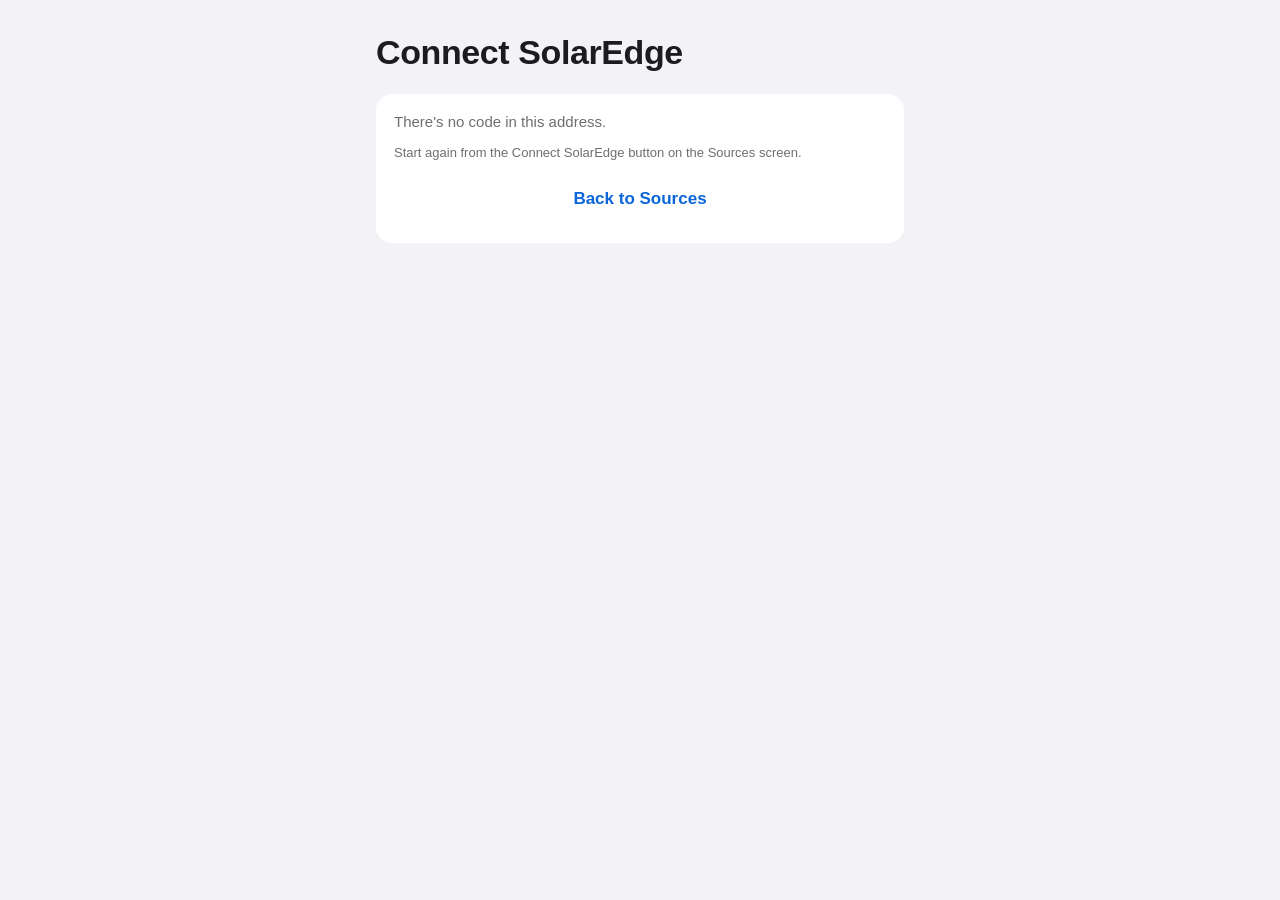
==== web/callback.html @ 24ef2c33 "Add files via upload" ====
<!doctype html>
<html lang="en">
<head>
<meta charset="utf-8">
<meta name="viewport" content="width=device-width, initial-scale=1, viewport-fit=cover">
<meta name="robots" content="noindex">
<meta name="referrer" content="no-referrer">
<title>Connect SolarEdge · Home Solar</title>
<link rel="icon" href="icon.svg" type="image/svg+xml">
<link rel="stylesheet" href="style.css">
<style>
  main { padding-bottom: 40px; }
  .code { font: 15px/1.4 ui-monospace, SFMono-Regular, Menlo, monospace; word-break: break-all; background: var(--bg); border-radius: 10px; padding: 12px; user-select: all; }
  .btn { display: flex; align-items: center; justify-content: center; min-height: 50px; border: 0; border-radius: 12px; background: var(--accent); color: #fff; font-size: 17px; font-weight: 600; text-decoration: none; cursor: pointer; }
  .btn.secondary { background: var(--card); color: var(--accent); }
  ol { margin: 0; padding-left: 20px; display: flex; flex-direction: column; gap: 8px; font-size: 15px; line-height: 1.4; }
</style>
</head>
<body>
<main id="m">
  <h1>Connect SolarEdge</h1>
</main>
<script>
(() => {
  const m = document.getElementById("m");
  const q = new URLSearchParams(location.search);
  const code = q.get("code"), err = q.get("error_description") || q.get("error");
  const owner = location.hostname.split(".")[0];
  const repo = location.pathname.split("/").filter(Boolean)[0] || "home-solar";
  const run = `https://github.com/${owner}/${repo}/actions/workflows/connect.yml`;
  const esc = (s) => String(s).replace(/[&<>"']/g, (c) => ({ "&": "&amp;", "<": "&lt;", ">": "&gt;", '"': "&quot;", "'": "&#39;" })[c]);
  // keep the code out of the address bar and history
  history.replaceState(null, "", location.pathname);

  if (!code) {
    m.insertAdjacentHTML("beforeend", `<section class="card"><span class="label">${err ? "SolarEdge said: " + esc(err) : "There's no code in this address."}</span>
      <span class="small">Start again from the Connect SolarEdge button on the Sources screen.</span>
      <a class="btn secondary" href="./#sources">Back to Sources</a></section>`);
    return;
  }
  m.insertAdjacentHTML("beforeend", `
    <section class="card">
      <span class="label">SolarEdge approved access${q.get("site_id") ? " to site " + esc(q.get("site_id")) : ""}. Here's your one-time code:</span>
      <div class="code" id="code">${esc(code)}</div>
      <button class="btn" type="button" id="copy">Copy code</button>
    </section>
    <section class="card">
      <ol>
        <li>Open the Connect SolarEdge workflow in GitHub.</li>
        <li>Tap <b>Run workflow</b>, paste the code, and run it.</li>
        <li>When it turns green, the site rebuilds with your solar data in a minute or two.</li>
      </ol>
      <span class="small">Do this straight away. The code only works once and expires within minutes.</span>
      <a class="btn secondary" href="${run}" target="_blank" rel="noopener">Open the workflow</a>
    </section>`);
  document.getElementById("copy").addEventListener("click", async (e) => {
    try { await navigator.clipboard.writeText(code); e.target.textContent = "Copied"; }
    catch { getSelection().selectAllChildren(document.getElementById("code")); e.target.textContent = "Select and copy the code above"; }
  });
})();
</script>
</body>
</html>
---- web/style.css ----
:root {
  --bg: #F2F2F7;
  --card: #FFFFFF;
  --text: #1C1C1E;
  --muted: #6E6E73;
  --faint: #8A8A8E;
  --sep: #E5E5EA;
  --track: #E5E5EA;
  --chev: #C4C4C6;
  --tabbar: rgba(249, 249, 249, 0.92);
  --tabline: #C6C6C8;
  --accent: #0A66D8;
  --grid: #0A66D8;
  --solar: #F08A00;
  --export: #F7C27A;
  --select: #EEF3FB;
  --good: #248A3D;
  color-scheme: light;
}
@media (prefers-color-scheme: dark) {
  :root {
    --bg: #000000;
    --card: #1C1C1E;
    --text: #F5F5F7;
    --muted: #A1A1A6;
    --faint: #8E8E93;
    --sep: #38383A;
    --track: #3A3A3C;
    --chev: #5A5A5E;
    --tabbar: rgba(22, 22, 24, 0.92);
    --tabline: #38383A;
    --accent: #409CFF;
    --grid: #409CFF;
    --solar: #FF9F0A;
    --export: #8F5A12;
    --select: #1F2A3A;
    --good: #30D158;
    color-scheme: dark;
  }
}

* { box-sizing: border-box; }
html { -webkit-text-size-adjust: 100%; }
body {
  margin: 0;
  background: var(--bg);
  color: var(--text);
  font: 17px/1.3 -apple-system, BlinkMacSystemFont, "SF Pro Text", "Helvetica Neue", Helvetica, Arial, sans-serif;
  -webkit-font-smoothing: antialiased;
  -webkit-tap-highlight-color: transparent;
}
a { color: var(--accent); }
button { font: inherit; color: inherit; }
.num { font-variant-numeric: tabular-nums; }

main {
  max-width: 560px;
  margin: 0 auto;
  padding: calc(env(safe-area-inset-top) + 28px) 16px calc(env(safe-area-inset-bottom) + 104px);
  display: flex;
  flex-direction: column;
  gap: 20px;
}

/* headers */
.head { display: flex; align-items: flex-end; justify-content: space-between; gap: 12px; }
.eyebrow { font-size: 13px; font-weight: 600; letter-spacing: .2px; color: var(--muted); text-transform: uppercase; }
h1 { margin: 2px 0 0; font-size: 34px; font-weight: 700; letter-spacing: -.4px; }
.monthnav { display: flex; gap: 4px; }
.monthnav button {
  width: 44px; height: 44px; border: 0; border-radius: 22px; background: var(--card);
  display: grid; place-items: center; cursor: pointer; color: var(--accent);
}
.monthnav button:disabled { color: var(--chev); cursor: default; }
.monthnav svg { width: 18px; height: 18px; fill: none; stroke: currentColor; stroke-width: 2.4; stroke-linecap: round; stroke-linejoin: round; }

/* cards */
.card { background: var(--card); border-radius: 16px; padding: 18px; display: flex; flex-direction: column; gap: 12px; }
.label { font-size: 15px; color: var(--muted); }
.small { font-size: 13px; color: var(--muted); line-height: 1.45; }
.hero { display: flex; align-items: baseline; gap: 6px; }
.hero b { font-size: 56px; font-weight: 600; letter-spacing: -1.5px; line-height: 1; }
.hero span { font-size: 20px; font-weight: 500; color: var(--muted); }
.split { display: flex; height: 8px; gap: 2px; border-radius: 4px; overflow: hidden; }
.split i { display: block; height: 100%; }
.legend { display: flex; flex-wrap: wrap; gap: 6px 16px; font-size: 13px; color: var(--muted); }
.legend span { display: inline-flex; align-items: center; gap: 6px; }
.legend i { width: 8px; height: 8px; border-radius: 2px; display: inline-block; }

.tiles { display: grid; grid-template-columns: repeat(2, minmax(0, 1fr)); gap: 12px; }
.tile { background: var(--card); border-radius: 16px; padding: 14px 16px; display: flex; flex-direction: column; gap: 4px; }
.tile .k { display: flex; align-items: center; gap: 6px; font-size: 13px; color: var(--muted); }
.tile .k svg { width: 14px; height: 14px; fill: none; stroke-width: 2.4; stroke-linecap: round; stroke-linejoin: round; }
.tile .v { font-size: 26px; font-weight: 600; }
.tile .v small { font-size: 15px; font-weight: 500; color: var(--muted); }

/* grouped list */
.list { background: var(--card); border-radius: 12px; overflow: hidden; }
.row { display: flex; justify-content: space-between; align-items: center; gap: 12px; padding: 12px 16px; min-height: 46px; }
.row + .row { border-top: .5px solid var(--sep); }
.row .val { color: var(--muted); text-align: right; }
.row .strong { color: var(--text); font-weight: 600; }
a.row { color: var(--text); text-decoration: none; }
.chev { width: 9px; height: 15px; fill: none; stroke: var(--chev); stroke-width: 2.2; stroke-linecap: round; stroke-linejoin: round; flex-shrink: 0; }
.section { font-size: 13px; color: var(--muted); padding: 0 16px; margin-bottom: -12px; text-transform: uppercase; }
.foot { font-size: 13px; color: var(--muted); padding: 0 16px; margin-top: -12px; line-height: 1.4; }
.ok { color: var(--good); font-weight: 500; }

.icon { width: 30px; height: 30px; border-radius: 7px; display: grid; place-items: center; flex-shrink: 0; }
.icon svg { width: 18px; height: 18px; fill: none; stroke: #fff; stroke-width: 2.2; stroke-linecap: round; stroke-linejoin: round; }

/* days chart */
.chart { display: flex; align-items: stretch; gap: 2px; height: 250px; }
.chart button {
  flex: 1; min-width: 0; padding: 0; border: 0; border-radius: 4px; background: transparent; cursor: pointer;
  display: flex; flex-direction: column;
}
.chart button[aria-pressed="true"] { background: var(--select); }
.chart .up { display: flex; flex-direction: column; justify-content: flex-end; align-items: center; }
.chart .dn { display: flex; flex-direction: column; justify-content: flex-start; align-items: center; border-top: 1px solid var(--sep); }
.chart .up i, .chart .dn i { display: block; width: min(6px, 70%); }
.chart .up i:first-child { border-radius: 3px 3px 0 0; }
.chart .dn i { border-radius: 0 0 3px 3px; }
.chart .gap { opacity: .25; }
.axis { display: flex; justify-content: space-between; font-size: 11px; color: var(--muted); padding: 0 2px; }

/* today curve */
.curve { width: 100%; height: 120px; display: block; }

/* panels */
.pgrid { display: grid; grid-template-columns: repeat(4, minmax(0, 1fr)); gap: 8px; margin-top: -8px; }
.panel { background: var(--card); border-radius: 12px; padding: 10px 10px 9px; display: flex; flex-direction: column; gap: 4px; outline-offset: -2px; }
.panel .id { font-size: 12px; color: var(--muted); }
.panel .wh { font-size: 19px; font-weight: 600; }
.panel .wh small { font-size: 12px; font-weight: 500; color: var(--muted); }
.bar { height: 4px; border-radius: 2px; background: var(--track); overflow: hidden; }
.bar i { display: block; height: 100%; background: var(--solar); }
.bar.thick { height: 8px; border-radius: 4px; }
.back { display: inline-flex; align-items: center; gap: 2px; min-height: 44px; margin: -14px 0 -18px -6px; text-decoration: none; font-size: 17px; }
.back svg { width: 22px; height: 22px; fill: none; stroke: currentColor; stroke-width: 2.4; stroke-linecap: round; stroke-linejoin: round; }

.empty { text-align: center; padding: 28px 18px; align-items: center; }
.empty .big { width: 52px; height: 52px; border-radius: 14px; display: grid; place-items: center; background: var(--solar); }
.empty .big svg { width: 28px; height: 28px; fill: none; stroke: #fff; stroke-width: 2; stroke-linecap: round; }
.empty h2 { margin: 4px 0 0; font-size: 20px; font-weight: 600; }

/* tab bar */
.tabs {
  position: fixed; left: 0; right: 0; bottom: 0; z-index: 5;
  display: flex; justify-content: space-around;
  padding: 7px 0 calc(env(safe-area-inset-bottom) + 6px);
  background: var(--tabbar);
  -webkit-backdrop-filter: saturate(180%) blur(20px); backdrop-filter: saturate(180%) blur(20px);
  border-top: .5px solid var(--tabline);
}
.tabs a {
  display: flex; flex-direction: column; align-items: center; gap: 3px; min-width: 64px; min-height: 44px;
  color: var(--faint); text-decoration: none; font-size: 10px; font-weight: 500;
}
.tabs a[aria-current="page"] { color: var(--accent); }
.tabs svg { width: 24px; height: 24px; fill: none; stroke: currentColor; stroke-width: 2; stroke-linecap: round; stroke-linejoin: round; }

.loading { color: var(--muted); text-align: center; padding-top: 30vh; }
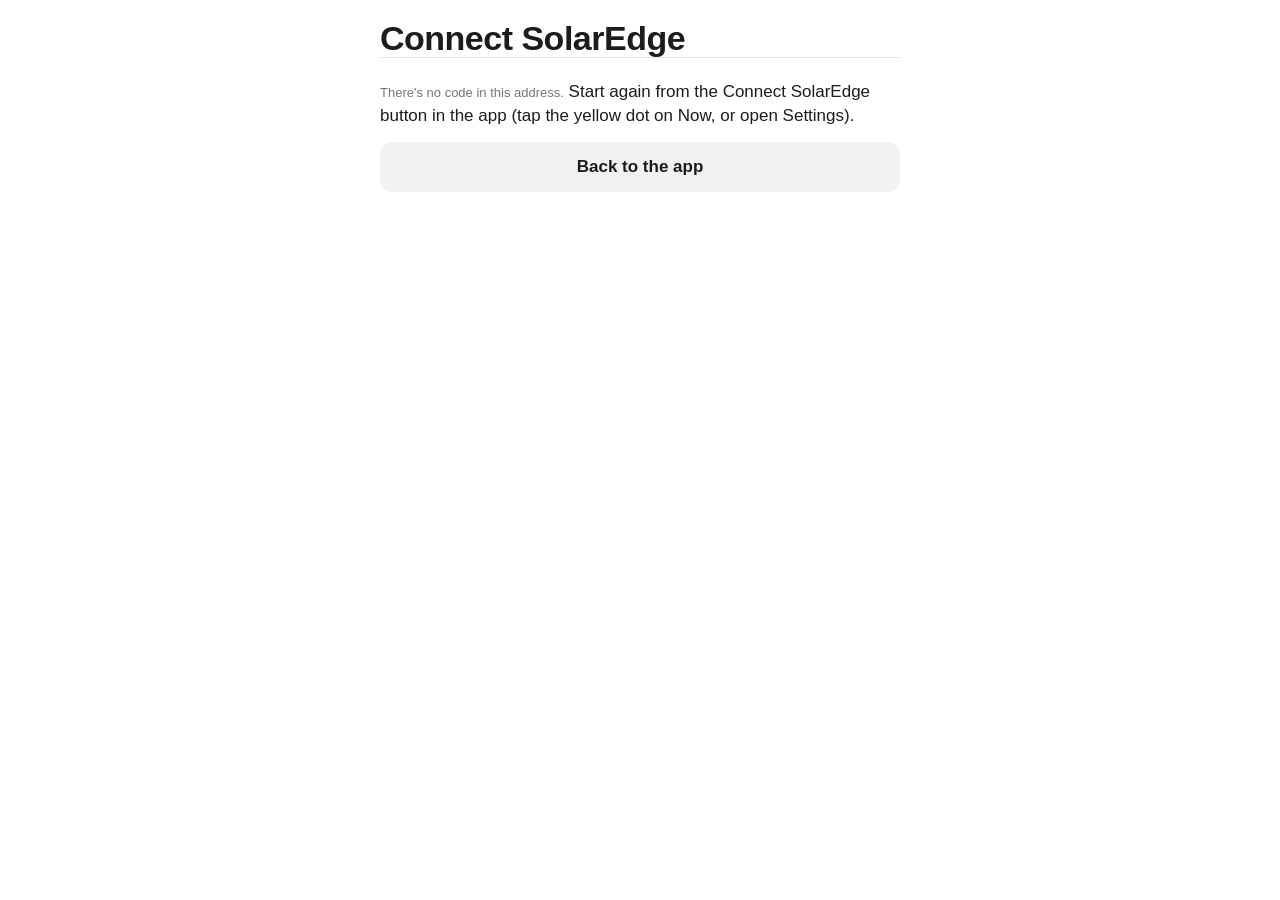
==== commit c9093632: "Offer the Connect SolarEdge link whenever SolarEdge stops renewing access Co-Authored-By: Claude Opu" ====
--- a/web/callback.html
+++ b/web/callback.html
@@ -2,7 +2,7 @@
 <html lang="en">
 <head>
 <meta charset="utf-8">
-<meta name="viewport" content="width=device-width, initial-scale=1, viewport-fit=cover">
+<meta name="viewport" content="width=device-width, initial-scale=1, maximum-scale=1, user-scalable=no, viewport-fit=cover">
 <meta name="robots" content="noindex">
 <meta name="referrer" content="no-referrer">
 <title>Connect SolarEdge · Home Solar</title>
@@ -22,9 +22,12 @@
 </main>
 <script>
 (() => {
+  ["gesturestart", "gesturechange", "gestureend"].forEach((t) => document.addEventListener(t, (e) => e.preventDefault(), { passive: false }));
   const m = document.getElementById("m");
   const q = new URLSearchParams(location.search);
-  const code = q.get("code"), err = q.get("error_description") || q.get("error");
+  // read the code as sent; URLSearchParams would turn a "+" into a space
+  const rawCode = (location.search.match(/[?&]code=([^&#]*)/) || [])[1];
+  const code = rawCode ? decodeURIComponent(rawCode) : null, err = q.get("error_description") || q.get("error");
   const owner = location.hostname.split(".")[0];
   const repo = location.pathname.split("/").filter(Boolean)[0] || "home-solar";
   const run = `https://github.com/${owner}/${repo}/actions/workflows/connect.yml`;
@@ -34,8 +37,8 @@
 
   if (!code) {
     m.insertAdjacentHTML("beforeend", `<section class="card"><span class="label">${err ? "SolarEdge said: " + esc(err) : "There's no code in this address."}</span>
-      <span class="small">Start again from the Connect SolarEdge button on the Sources screen.</span>
-      <a class="btn secondary" href="./#sources">Back to Sources</a></section>`);
+      <span class="small">Start again from the Connect SolarEdge button in the app (tap the yellow dot on Now, or open Settings).</span>
+      <a class="btn secondary" href="./#sources">Back to the app</a></section>`);
     return;
   }
   m.insertAdjacentHTML("beforeend", `
--- a/web/style.css
+++ b/web/style.css
@@ -1,148 +1,226 @@
+/* Two data colors only: graphite is what you pay the grid, orange is what the roof makes.
+   Green and red are kept for system status. Sections are separated by rules, not cards. */
 :root {
-  --bg: #F2F2F7;
-  --card: #FFFFFF;
+  --bg: #FFFFFF;
   --text: #1C1C1E;
-  --muted: #6E6E73;
-  --faint: #8A8A8E;
-  --sep: #E5E5EA;
-  --track: #E5E5EA;
-  --chev: #C4C4C6;
-  --tabbar: rgba(249, 249, 249, 0.92);
-  --tabline: #C6C6C8;
-  --accent: #0A66D8;
-  --grid: #0A66D8;
-  --solar: #F08A00;
-  --export: #F7C27A;
-  --select: #EEF3FB;
-  --good: #248A3D;
+  --muted: #76767B;
+  --faint: #AEAEB2;
+  --rule: #E6E6E9;
+  --well: #F2F2F4;
+  --grid: #3A3A3C;
+  --grid-est: #8E8E93;
+  --sun: #E8830C;
+  --sunwash: #FBE3C4;
+  --moon: #8E8E93;
+  --ok: #2E9E5B;
+  --bad: #D33A2C;
+  --warn: #E5B800;
+  --tabbar: rgba(255, 255, 255, 0.92);
+  --scrim: rgba(0, 0, 0, 0.32);
+  --sheet: #FFFFFF;
+  /* kept for the lock screen */
+  --card: var(--well);
+  --accent: var(--text);
+  --solar: var(--sun);
   color-scheme: light;
 }
 @media (prefers-color-scheme: dark) {
   :root {
     --bg: #000000;
-    --card: #1C1C1E;
     --text: #F5F5F7;
-    --muted: #A1A1A6;
-    --faint: #8E8E93;
-    --sep: #38383A;
-    --track: #3A3A3C;
-    --chev: #5A5A5E;
-    --tabbar: rgba(22, 22, 24, 0.92);
-    --tabline: #38383A;
-    --accent: #409CFF;
-    --grid: #409CFF;
-    --solar: #FF9F0A;
-    --export: #8F5A12;
-    --select: #1F2A3A;
-    --good: #30D158;
+    --muted: #9C9CA1;
+    --faint: #5E5E63;
+    --rule: #2A2A2D;
+    --well: #1C1C1E;
+    --grid: #C7C7CC;
+    --grid-est: #6E6E73;
+    --sun: #FF9F0A;
+    --sunwash: #3D2A0F;
+    --moon: #E5E5EA;
+    --ok: #30D158;
+    --bad: #FF6B5E;
+    --warn: #FFD60A;
+    --tabbar: rgba(18, 18, 20, 0.92);
+    --scrim: rgba(0, 0, 0, 0.6);
+    --sheet: #1C1C1E;
     color-scheme: dark;
   }
 }
 
 * { box-sizing: border-box; }
-html { -webkit-text-size-adjust: 100%; }
+html { -webkit-text-size-adjust: 100%; touch-action: pan-x pan-y; height: 100%; overflow: hidden; overscroll-behavior: none; }  /* no pinch or double-tap zoom */
 body {
   margin: 0;
   background: var(--bg);
   color: var(--text);
-  font: 17px/1.3 -apple-system, BlinkMacSystemFont, "SF Pro Text", "Helvetica Neue", Helvetica, Arial, sans-serif;
+  font: 17px/1.4 -apple-system, BlinkMacSystemFont, "SF Pro Text", "Helvetica Neue", Helvetica, Arial, sans-serif;
   -webkit-font-smoothing: antialiased;
   -webkit-tap-highlight-color: transparent;
 }
-a { color: var(--accent); }
+body.noscroll { overflow: hidden; }
+a { color: inherit; }
 button { font: inherit; color: inherit; }
-.num { font-variant-numeric: tabular-nums; }
-
+.num, .v, td { font-variant-numeric: tabular-nums; }
+:focus-visible { outline: 2px solid var(--sun); outline-offset: 2px; }
+
+/* the page scrolls inside main, so the document itself never bounces and the tab bar stays put */
+body { height: 100%; overflow: hidden; overscroll-behavior: none; }
 main {
+  height: 100%;
+  overflow-y: auto;
+  -webkit-overflow-scrolling: touch;
+  overscroll-behavior-y: contain;
   max-width: 560px;
   margin: 0 auto;
-  padding: calc(env(safe-area-inset-top) + 28px) 16px calc(env(safe-area-inset-bottom) + 104px);
-  display: flex;
-  flex-direction: column;
-  gap: 20px;
-}
-
-/* headers */
-.head { display: flex; align-items: flex-end; justify-content: space-between; gap: 12px; }
-.eyebrow { font-size: 13px; font-weight: 600; letter-spacing: .2px; color: var(--muted); text-transform: uppercase; }
-h1 { margin: 2px 0 0; font-size: 34px; font-weight: 700; letter-spacing: -.4px; }
-.monthnav { display: flex; gap: 4px; }
-.monthnav button {
-  width: 44px; height: 44px; border: 0; border-radius: 22px; background: var(--card);
-  display: grid; place-items: center; cursor: pointer; color: var(--accent);
-}
-.monthnav button:disabled { color: var(--chev); cursor: default; }
-.monthnav svg { width: 18px; height: 18px; fill: none; stroke: currentColor; stroke-width: 2.4; stroke-linecap: round; stroke-linejoin: round; }
-
-/* cards */
-.card { background: var(--card); border-radius: 16px; padding: 18px; display: flex; flex-direction: column; gap: 12px; }
-.label { font-size: 15px; color: var(--muted); }
-.small { font-size: 13px; color: var(--muted); line-height: 1.45; }
-.hero { display: flex; align-items: baseline; gap: 6px; }
-.hero b { font-size: 56px; font-weight: 600; letter-spacing: -1.5px; line-height: 1; }
-.hero span { font-size: 20px; font-weight: 500; color: var(--muted); }
-.split { display: flex; height: 8px; gap: 2px; border-radius: 4px; overflow: hidden; }
-.split i { display: block; height: 100%; }
-.legend { display: flex; flex-wrap: wrap; gap: 6px 16px; font-size: 13px; color: var(--muted); }
-.legend span { display: inline-flex; align-items: center; gap: 6px; }
-.legend i { width: 8px; height: 8px; border-radius: 2px; display: inline-block; }
-
-.tiles { display: grid; grid-template-columns: repeat(2, minmax(0, 1fr)); gap: 12px; }
-.tile { background: var(--card); border-radius: 16px; padding: 14px 16px; display: flex; flex-direction: column; gap: 4px; }
-.tile .k { display: flex; align-items: center; gap: 6px; font-size: 13px; color: var(--muted); }
-.tile .k svg { width: 14px; height: 14px; fill: none; stroke-width: 2.4; stroke-linecap: round; stroke-linejoin: round; }
-.tile .v { font-size: 26px; font-weight: 600; }
-.tile .v small { font-size: 15px; font-weight: 500; color: var(--muted); }
-
-/* grouped list */
-.list { background: var(--card); border-radius: 12px; overflow: hidden; }
-.row { display: flex; justify-content: space-between; align-items: center; gap: 12px; padding: 12px 16px; min-height: 46px; }
-.row + .row { border-top: .5px solid var(--sep); }
-.row .val { color: var(--muted); text-align: right; }
-.row .strong { color: var(--text); font-weight: 600; }
-a.row { color: var(--text); text-decoration: none; }
-.chev { width: 9px; height: 15px; fill: none; stroke: var(--chev); stroke-width: 2.2; stroke-linecap: round; stroke-linejoin: round; flex-shrink: 0; }
-.section { font-size: 13px; color: var(--muted); padding: 0 16px; margin-bottom: -12px; text-transform: uppercase; }
-.foot { font-size: 13px; color: var(--muted); padding: 0 16px; margin-top: -12px; line-height: 1.4; }
-.ok { color: var(--good); font-weight: 500; }
-
-.icon { width: 30px; height: 30px; border-radius: 7px; display: grid; place-items: center; flex-shrink: 0; }
-.icon svg { width: 18px; height: 18px; fill: none; stroke: #fff; stroke-width: 2.2; stroke-linecap: round; stroke-linejoin: round; }
-
-/* days chart */
-.chart { display: flex; align-items: stretch; gap: 2px; height: 250px; }
-.chart button {
-  flex: 1; min-width: 0; padding: 0; border: 0; border-radius: 4px; background: transparent; cursor: pointer;
-  display: flex; flex-direction: column;
-}
-.chart button[aria-pressed="true"] { background: var(--select); }
-.chart .up { display: flex; flex-direction: column; justify-content: flex-end; align-items: center; }
-.chart .dn { display: flex; flex-direction: column; justify-content: flex-start; align-items: center; border-top: 1px solid var(--sep); }
-.chart .up i, .chart .dn i { display: block; width: min(6px, 70%); }
-.chart .up i:first-child { border-radius: 3px 3px 0 0; }
-.chart .dn i { border-radius: 0 0 3px 3px; }
-.chart .gap { opacity: .25; }
-.axis { display: flex; justify-content: space-between; font-size: 11px; color: var(--muted); padding: 0 2px; }
-
-/* today curve */
-.curve { width: 100%; height: 120px; display: block; }
-
-/* panels */
-.pgrid { display: grid; grid-template-columns: repeat(4, minmax(0, 1fr)); gap: 8px; margin-top: -8px; }
-.panel { background: var(--card); border-radius: 12px; padding: 10px 10px 9px; display: flex; flex-direction: column; gap: 4px; outline-offset: -2px; }
-.panel .id { font-size: 12px; color: var(--muted); }
-.panel .wh { font-size: 19px; font-weight: 600; }
-.panel .wh small { font-size: 12px; font-weight: 500; color: var(--muted); }
-.bar { height: 4px; border-radius: 2px; background: var(--track); overflow: hidden; }
-.bar i { display: block; height: 100%; background: var(--solar); }
-.bar.thick { height: 8px; border-radius: 4px; }
-.back { display: inline-flex; align-items: center; gap: 2px; min-height: 44px; margin: -14px 0 -18px -6px; text-decoration: none; font-size: 17px; }
-.back svg { width: 22px; height: 22px; fill: none; stroke: currentColor; stroke-width: 2.4; stroke-linecap: round; stroke-linejoin: round; }
-
-.empty { text-align: center; padding: 28px 18px; align-items: center; }
-.empty .big { width: 52px; height: 52px; border-radius: 14px; display: grid; place-items: center; background: var(--solar); }
-.empty .big svg { width: 28px; height: 28px; fill: none; stroke: #fff; stroke-width: 2; stroke-linecap: round; }
-.empty h2 { margin: 4px 0 0; font-size: 20px; font-weight: 600; }
+  padding: calc(env(safe-area-inset-top) + 20px) max(20px, env(safe-area-inset-right)) calc(env(safe-area-inset-bottom) + 100px) max(20px, env(safe-area-inset-left));
+}
+
+/* type: one scale */
+h1 { margin: 0; font-size: 34px; line-height: 1.1; font-weight: 700; letter-spacing: -.5px; }
+h2 { margin: 0; font-size: 17px; font-weight: 600; }
+.eyebrow { font-size: 13px; font-weight: 500; color: var(--muted); }
+.label, .group-label { font-size: 13px; font-weight: 500; color: var(--muted); }
+.group-label { margin: 0 0 2px; }
+.sub + .group-label, .rows + .group-label { margin-top: 22px; }
+.sub { font-size: 13px; color: var(--muted); line-height: 1.45; margin: 6px 0 0; }
+.lead { font-size: 15px; margin: 10px 0 0; }
+.big { font-size: 44px; font-weight: 600; letter-spacing: -1.2px; line-height: 1.05; margin-top: 2px; }
+.big.long { font-size: 36px; letter-spacing: -1px; }
+.big small { font-size: 20px; font-weight: 500; letter-spacing: -.2px; color: var(--muted); }
+.sun { color: var(--sun); }
+.ink { color: var(--text); }
+.dim { color: var(--faint); }
+.bad { color: var(--bad); }
+.okc { color: var(--ok); }
+b { font-weight: 600; }
+
+/* page structure */
+.top { display: flex; align-items: flex-end; justify-content: space-between; gap: 12px; padding: 24px 0 4px; }
+section { padding: 22px 0; border-top: 1px solid var(--rule); }
+section.first { border-top: 0; padding-top: 16px; }
+.strip + section.first { border-top: 1px solid var(--rule); padding-top: 22px; margin-top: 14px; }
+.pair { display: grid; grid-template-columns: minmax(0, 1fr) minmax(0, 1fr); gap: 16px; }
+.trio { display: grid; grid-template-columns: repeat(3, minmax(0, 1fr)); gap: 10px; }
+.trio .n { font-size: 22px; font-weight: 600; letter-spacing: -.3px; margin-top: 2px; }
+
+/* header controls */
+.steps { display: flex; gap: 8px; padding-bottom: 4px; }
+.steps button, .iconbtn {
+  width: 36px; height: 36px; border: 0; border-radius: 18px; background: var(--well); color: var(--text);
+  display: grid; place-items: center; font-size: 22px; line-height: 1; cursor: pointer; padding: 0 0 2px; text-decoration: none;
+  position: relative;
+}
+.steps button::after, .iconbtn::after { content: ""; position: absolute; inset: -4px; } /* 44pt touch target */
+.steps button:disabled { color: var(--faint); cursor: default; }
+.iconbtn svg { width: 22px; height: 22px; fill: none; stroke: currentColor; stroke-width: 1.8; stroke-linecap: round; }
+.iconbtn circle { fill: var(--well); }
+.done { border: 0; background: transparent; color: var(--sun); font-size: 17px; font-weight: 600; cursor: pointer; padding: 8px 0 8px 12px; min-height: 44px; }
+
+/* month strip: the year's bars are the month picker */
+.strip { display: grid; grid-template-columns: repeat(12, minmax(0, 1fr)); gap: 3px; margin-top: 14px; }
+.strip button { border: 0; background: transparent; padding: 0; cursor: pointer; display: flex; flex-direction: column; align-items: stretch; gap: 4px; min-height: 52px; }
+.strip button:disabled { cursor: default; }
+.strip .sb { height: 34px; display: flex; align-items: flex-end; }
+.strip .sb i { display: block; width: 100%; border-radius: 2px; background: var(--faint); opacity: .55; }
+.strip .sb i.thin { height: 3px; }
+.strip .sb i.none { height: 8px; background: transparent; border: 1px dashed var(--rule); opacity: 1; }
+.strip button[aria-pressed="true"] .sb i { background: var(--text); opacity: 1; }
+.strip .sl { font-size: 11px; color: var(--faint); text-align: center; }
+.strip button[aria-pressed="true"] .sl { color: var(--text); font-weight: 600; }
+
+/* proportion bar */
+.split { display: flex; height: 10px; gap: 2px; border-radius: 5px; overflow: hidden; margin-top: 18px; }
+.split i { display: block; min-width: 2px; }
+
+/* charts */
+.chart { display: block; margin-top: 12px; overflow: visible; }
+.chart text { font-size: 11px; fill: var(--muted); }
+.chart text.strong { fill: var(--text); font-weight: 600; }
+.chart text.sunlabel { fill: var(--sun); font-weight: 600; }
+.chart .gridline { stroke: var(--rule); stroke-width: 1; }
+.chart .axisline { stroke: var(--rule); stroke-width: 1; }
+.chart .avgline { stroke: var(--text); stroke-width: 1; stroke-dasharray: 2 3; }
+.chart .b-grid { fill: var(--grid); }
+.chart .b-grid.est { fill: var(--grid-est); }
+.chart .b-sun { fill: var(--sun); }
+.chart .sel { fill: var(--well); }
+.chart .seldot { fill: var(--text); }
+.chart .hit { fill: transparent; cursor: pointer; }
+.chart .hit:focus-visible { outline: none; stroke: var(--sun); stroke-width: 2; }
+.chart .ghost { fill: none; stroke: var(--muted); stroke-width: 1.5; stroke-dasharray: 4 3; opacity: .8; }
+.chart .sunfill { fill: var(--sun); fill-opacity: .28; }
+.chart .rise { fill: none; stroke: var(--muted); stroke-width: 1.5; stroke-linecap: round; stroke-linejoin: round; }
+.chart .sunline { fill: none; stroke: var(--sun); stroke-width: 2.2; stroke-linejoin: round; }
+.chart .dot { fill: var(--sun); stroke: var(--bg); stroke-width: 2; }
+.chart .expfill { fill: var(--well); }
+.chart text.explabel { fill: var(--muted); font-weight: 500; }
+.chart .sunpos { fill: var(--bg); stroke: var(--sun); stroke-width: 2; }
+.chart .moondark { fill: var(--well); stroke: var(--faint); stroke-width: .75; }
+.chart .moonlit { fill: var(--moon); }
+
+/* facts */
+.facts p { margin: 0; padding: 11px 0; border-bottom: 1px solid var(--rule); font-size: 15px; }
+.facts p:last-child { border-bottom: 0; padding-bottom: 0; }
+
+/* rows and tables */
+.rows .r { display: flex; justify-content: space-between; align-items: baseline; gap: 12px; padding: 11px 0; border-bottom: 1px solid var(--rule); font-size: 15px; }
+.rows .r:last-child { border-bottom: 0; }
+.rows .r .v { text-align: right; font-weight: 500; }
+.rows .r.sun .v { color: var(--sun); }
+.rows .r.minor { padding: 6px 0; border-bottom: 0; color: var(--muted); }
+.rows .r.minor .v { font-weight: 400; }
+.rows .r.total { border-top: 1px solid var(--text); }
+.rows .indent { padding-left: 14px; }
+.gap { height: 18px; }
+table.ledger { width: 100%; border-collapse: collapse; font-size: 15px; }
+.ledger th { font-size: 12px; font-weight: 500; color: var(--muted); text-align: right; padding: 0 0 8px; }
+.ledger td { text-align: right; padding: 10px 0; border-top: 1px solid var(--rule); }
+.ledger th:first-child, .ledger td:first-child { text-align: left; }
+.ledger td.sun { color: var(--sun); font-weight: 600; }
+.ledger.years tr { cursor: pointer; }
+.ledger.years td:first-child { font-weight: 600; }
+
+/* status */
+.status { display: flex; align-items: center; gap: 10px; font-size: 15px; }
+.status + .status { margin-top: 12px; }
+.status .right { margin: 0 0 0 auto; }
+.status.bad > span { display: flex; flex-direction: column; }
+.status .sub { margin: 0; }
+.status .right { margin-left: auto; }
+.dot-s { width: 8px; height: 8px; border-radius: 4px; background: var(--ok); flex-shrink: 0; }
+.dot-s.unknown { background: var(--faint); }
+.status.bad .dot-s { background: var(--bad); align-self: flex-start; margin-top: 7px; }
+.status.bad b { color: var(--bad); }
+section.alerts { border-top: 0; padding: 14px 16px; margin-top: 14px; border-radius: 14px; background: color-mix(in srgb, var(--bad) 10%, var(--bg)); }
+section.notice { border-top: 0; padding: 14px 16px; margin-top: 14px; border-radius: 14px; background: var(--well); font-size: 15px; }
+
+/* inline links */
+.linkline { display: flex; align-items: center; justify-content: space-between; gap: 10px; width: 100%; border: 0; background: transparent; padding: 12px 0 0; text-align: left; font-size: 13px; color: var(--muted); cursor: pointer; min-height: 40px; }
+.linkline.danger { color: var(--bad); font-size: 15px; }
+.chev { width: 8px; height: 13px; fill: none; stroke: var(--faint); stroke-width: 2.2; stroke-linecap: round; stroke-linejoin: round; flex-shrink: 0; }
+
+/* sheets */
+.sheet-wrap { position: fixed; inset: 0; z-index: 20; }
+.scrim { position: absolute; inset: 0; background: var(--scrim); opacity: 0; transition: opacity .25s; }
+.sheet {
+  position: absolute; left: 0; right: 0; bottom: 0; max-width: 560px; margin: 0 auto; max-height: 86vh; overflow-y: auto;
+  background: var(--sheet); border-radius: 14px 14px 0 0;
+  padding: 0 max(20px, env(safe-area-inset-right)) calc(env(safe-area-inset-bottom) + 24px) max(20px, env(safe-area-inset-left));
+  transform: translateY(100%); transition: transform .3s cubic-bezier(.2, .9, .3, 1);
+}
+.sheet header { position: sticky; top: 0; background: var(--sheet); display: flex; align-items: center; justify-content: space-between; gap: 12px; padding: 14px 0 8px; }
+.sheet header::before { content: ""; position: absolute; top: 6px; left: 50%; width: 36px; height: 5px; margin-left: -18px; border-radius: 3px; background: var(--rule); }
+.sheet-body p { font-size: 15px; margin: 0 0 12px; }
+.sheet-body p.sub { font-size: 13px; }
+.sheet-wrap.open .scrim { opacity: 1; }
+.sheet-wrap.open .sheet { transform: none; }
+@media (prefers-reduced-motion: reduce) { .scrim, .sheet { transition: none; } }
+
+/* buttons (lock screen and connect) */
+.btn { display: flex; align-items: center; justify-content: center; gap: 8px; width: 100%; min-height: 50px; border: 0; border-radius: 12px; background: var(--text); color: var(--bg); font-size: 17px; font-weight: 600; cursor: pointer; text-decoration: none; margin-top: 14px; }
+.btn svg { width: 22px; height: 22px; fill: none; stroke: currentColor; stroke-width: 2; stroke-linecap: round; stroke-linejoin: round; }
+.btn.secondary { background: var(--well); color: var(--text); }
+.btn:disabled { opacity: .6; }
 
 /* tab bar */
 .tabs {
@@ -151,13 +229,147 @@
   padding: 7px 0 calc(env(safe-area-inset-bottom) + 6px);
   background: var(--tabbar);
   -webkit-backdrop-filter: saturate(180%) blur(20px); backdrop-filter: saturate(180%) blur(20px);
-  border-top: .5px solid var(--tabline);
-}
-.tabs a {
-  display: flex; flex-direction: column; align-items: center; gap: 3px; min-width: 64px; min-height: 44px;
-  color: var(--faint); text-decoration: none; font-size: 10px; font-weight: 500;
-}
-.tabs a[aria-current="page"] { color: var(--accent); }
-.tabs svg { width: 24px; height: 24px; fill: none; stroke: currentColor; stroke-width: 2; stroke-linecap: round; stroke-linejoin: round; }
+  border-top: .5px solid var(--rule);
+}
+.tabs a { display: flex; flex-direction: column; align-items: center; gap: 3px; min-width: 80px; min-height: 44px; color: var(--faint); text-decoration: none; font-size: 10px; font-weight: 500; }
+.tabs a[aria-current="page"] { color: var(--text); }
+.tabs svg { width: 25px; height: 25px; fill: none; stroke: currentColor; stroke-width: 1.8; stroke-linecap: round; stroke-linejoin: round; }
 
 .loading { color: var(--muted); text-align: center; padding-top: 30vh; }
+
+/* lock screen */
+body.locked .tabs { display: none; }
+.lock { border-top: 0; min-height: 70vh; display: flex; flex-direction: column; align-items: center; justify-content: center; gap: 12px; max-width: 360px; margin: 0 auto; width: 100%; }
+.lock .btn { margin-top: 0; }
+.lock-ic { width: 64px; height: 64px; border-radius: 18px; background: var(--sun); display: grid; place-items: center; }
+.lock-ic svg { width: 32px; height: 32px; fill: none; stroke: #fff; stroke-width: 2; stroke-linecap: round; stroke-linejoin: round; }
+.lock-form { display: flex; flex-direction: column; gap: 8px; width: 100%; }
+.lock-form input { height: 50px; border-radius: 12px; border: 0; background: var(--well); color: var(--text); font-size: 17px; padding: 0 16px; }
+.lock-form input:focus { outline: 2px solid var(--sun); }
+.lock .small { font-size: 13px; color: var(--muted); }
+.err { color: var(--bad) !important; min-height: 1.2em; margin: 0; text-align: center; }
+
+/* status dot and its popover */
+.topright { display: flex; align-items: center; gap: 6px; padding-bottom: 4px; }
+.statuswrap { position: relative; }
+.statusdot { width: 36px; height: 36px; border: 0; background: transparent; display: grid; place-items: center; cursor: pointer; padding: 0; position: relative; }
+.statusdot::after { content: ""; position: absolute; inset: -4px; }
+.statusdot i { width: 10px; height: 10px; border-radius: 5px; background: var(--ok); display: block; }
+.statusdot.bad i { background: var(--bad); }
+.statusdot.unknown i { background: var(--faint); }
+.popover {
+  position: absolute; right: -6px; top: 42px; z-index: 6; width: 230px; padding: 12px 14px; border-radius: 12px;
+  background: var(--sheet); box-shadow: 0 6px 24px rgba(0, 0, 0, .16), 0 0 0 .5px var(--rule);
+  display: flex; flex-direction: column; gap: 3px; font-size: 15px;
+}
+.popover[hidden] { display: none; }
+.popover::before { content: ""; position: absolute; top: -6px; right: 18px; width: 12px; height: 12px; background: var(--sheet); transform: rotate(45deg); box-shadow: -.5px -.5px 0 var(--rule); }
+.popover span { font-size: 13px; color: var(--muted); line-height: 1.4; }
+
+/* weather and tomorrow's forecast */
+.wxi { width: 22px; height: 22px; fill: none; stroke: var(--muted); stroke-width: 1.7; stroke-linecap: round; stroke-linejoin: round; flex-shrink: 0; }
+.wxi .s { stroke: var(--sun); }
+.wxrow { display: inline-flex; align-items: center; gap: 10px; }
+.forecast { display: flex; gap: 10px; align-items: flex-start; margin-top: 16px; padding: 12px 14px; border-radius: 12px; background: var(--well); }
+.forecast p { margin: 0; font-size: 15px; }
+.forecast .wxi { margin-top: 1px; }
+.trio .unit { font-size: 13px; color: var(--muted); margin-top: 1px; }
+.group-label + .trio { margin-top: 10px; }
+.rows .r:has(.wxrow) { align-items: center; }
+
+/* Now fits one screen: roomier type below the chart, tighter spacing */
+.nowtop { padding-top: 10px; padding-bottom: 14px; }
+.nowtop .chart { margin-top: 10px; }
+.nowwx, .nowgen { padding: 14px 0; }
+.nowwx .rows .r { font-size: 17px; padding: 9px 0; }
+.nowwx .rows .r:last-child { padding-bottom: 2px; }
+.nowgen .sub { margin-top: 4px; }
+.nowwx .wxi { width: 26px; height: 26px; }
+.nowgen .label { font-size: 15px; }
+.nowgen .trio .n { font-size: 28px; }
+.nowgen .trio .unit { font-size: 15px; }
+.nowhead { padding-top: 8px; }
+
+.updated { text-align: center; margin-top: 14px !important; }
+.ptr { position: fixed; top: calc(env(safe-area-inset-top) + 2px); left: 50%; margin-left: -16px; width: 32px; height: 32px; border-radius: 16px; background: var(--sheet);
+  box-shadow: 0 2px 10px rgba(0, 0, 0, .15), 0 0 0 .5px var(--rule); display: grid; place-items: center; opacity: 0; z-index: 8; pointer-events: none; transition: opacity .15s; }
+.ptr svg { width: 18px; height: 18px; fill: none; stroke: var(--muted); stroke-width: 2; stroke-linecap: round; stroke-linejoin: round; }
+.ptr.ready svg, .ptr.spin svg { stroke: var(--sun); }
+.ptr.spin svg { animation: ptrspin .8s linear infinite; }
+@keyframes ptrspin { to { transform: rotate(360deg); } }
+@media (prefers-reduced-motion: reduce) { .ptr.spin svg { animation: none; } }
+
+/* footnote popover on Saved by solar */
+.popwrap { position: relative; }
+.popbtn { border: 0; background: transparent; padding: 0; text-align: left; cursor: pointer; width: 100%; color: inherit; }
+.label .ast { color: var(--sun); margin-left: 2px; font-weight: 600; }
+.popover.left { left: auto; right: 0; top: 86px; width: 250px; max-width: calc(100vw - 40px); }
+.popover.left::before { left: 112px; right: auto; }
+.popover.left span { font-size: 14px; color: var(--text); }
+
+/* chart legend */
+.legend { display: flex; align-items: center; gap: 14px; font-size: 13px; color: var(--muted); }
+.legend span { display: inline-flex; align-items: center; gap: 6px; }
+.legend i { width: 10px; height: 10px; border-radius: 2px; display: inline-block; }
+.legend .lg-grid { background: var(--grid); }
+.legend .lg-sun { background: var(--sun); }
+.legend .u { margin-left: auto; }
+
+/* energy accordion */
+.acc summary { list-style: none; display: flex; align-items: center; justify-content: space-between; cursor: pointer; font-size: 15px; font-weight: 500; min-height: 32px; }
+.acc summary::-webkit-details-marker { display: none; }
+.acc summary .chev { transition: transform .2s; }
+.acc[open] summary .chev { transform: rotate(90deg); }
+.acc[open] summary { margin-bottom: 10px; }
+@media (prefers-reduced-motion: reduce) { .acc summary .chev { transition: none; } }
+
+/* energy table: icons and indented solar rows */
+.ledger .lk { display: inline-flex; align-items: center; gap: 10px; }
+.ledger .lk.sub2 { padding-left: 24px; }
+.ledger .li { width: 20px; height: 20px; flex: none; fill: none; stroke-width: 1.75; stroke-linecap: round; stroke-linejoin: round; }
+.ledger .li.g { stroke: var(--grid); }
+.ledger .li.s { stroke: var(--sun); }
+.acc summary { white-space: nowrap; gap: 8px; }
+
+/* status: green normal, yellow when SolarEdge can't be reached, red for a system problem */
+.statusdot.warn i { background: var(--warn); }
+.status-pop { gap: 12px; width: 270px; }
+.status-pop .pi { display: flex; gap: 10px; align-items: flex-start; }
+.status-pop .pi > i { width: 8px; height: 8px; border-radius: 4px; margin-top: 6px; flex-shrink: 0; background: var(--ok); }
+.status-pop .pi.bad > i { background: var(--bad); }
+.status-pop .pi.warn > i { background: var(--warn); }
+.status-pop .pi.unknown > i { background: var(--faint); }
+.status-pop .pi > div { display: flex; flex-direction: column; gap: 2px; }
+.status-pop .btn { margin-top: 2px; min-height: 44px; font-size: 15px; }
+
+/* current weather beside the date; hairlines between the three totals */
+.wxnow { display: inline-flex; align-items: center; gap: 4px; margin-left: 10px; color: var(--text); }
+.wxnow .wxi { width: 16px; height: 16px; stroke: var(--text); }
+.trio.ruled { gap: 0; }
+.trio.ruled > div { padding: 0 12px; }
+.trio.ruled > div:first-child { padding-left: 0; }
+.trio.ruled > div + div { border-left: 1px solid var(--rule); }
+
+/* jump to the latest month */
+.steps .latest svg { width: 18px; height: 18px; fill: none; stroke: var(--sun); stroke-width: 2.2; stroke-linecap: round; stroke-linejoin: round; }
+
+/* History: Cost / Energy switch */
+.seg { display: grid; grid-template-columns: repeat(2, minmax(0, 1fr)); gap: 2px; padding: 2px; margin: 12px 0 2px; background: var(--well); border-radius: 9px; }
+.seg button { height: 32px; border: 0; border-radius: 7px; background: transparent; font: inherit; font-size: 14px; font-weight: 500; color: var(--muted); cursor: pointer; }
+.seg button[aria-pressed="true"] { background: var(--sheet); color: var(--text); font-weight: 600; box-shadow: 0 1px 2px rgba(0, 0, 0, .12); }
+.chart .b-sun.est { opacity: .45; }
+
+/* EV comparison and CO2 lines */
+.evline { display: flex; align-items: center; gap: 8px; min-height: 44px; margin-top: 6px; font-size: 15px; }
+.evline svg, .co2 svg { width: 20px; height: 20px; flex-shrink: 0; fill: none; stroke: var(--muted); stroke-width: 1.6; stroke-linecap: round; stroke-linejoin: round; }
+.evline .ast { color: var(--sun); margin-left: 2px; font-weight: 600; }
+.popover.below { left: 0; right: auto; top: 52px; width: 290px; max-width: calc(100vw - 40px); }
+.popover.below::before { left: 22px; right: auto; }
+.popover.below span { font-size: 14px; color: var(--text); }
+.co2 { display: flex; align-items: center; gap: 10px; margin: 0; font-size: 15px; }
+
+/* bill period under the sheet title */
+.period { margin: 0; font-size: 17px; font-weight: 600; color: var(--sun); }
+.period + .sub { margin-top: 2px; }
+.nowhead .eyebrow { display: flex; align-items: center; flex-wrap: wrap; line-height: 20px; }
+.wxnow { line-height: 20px; }
